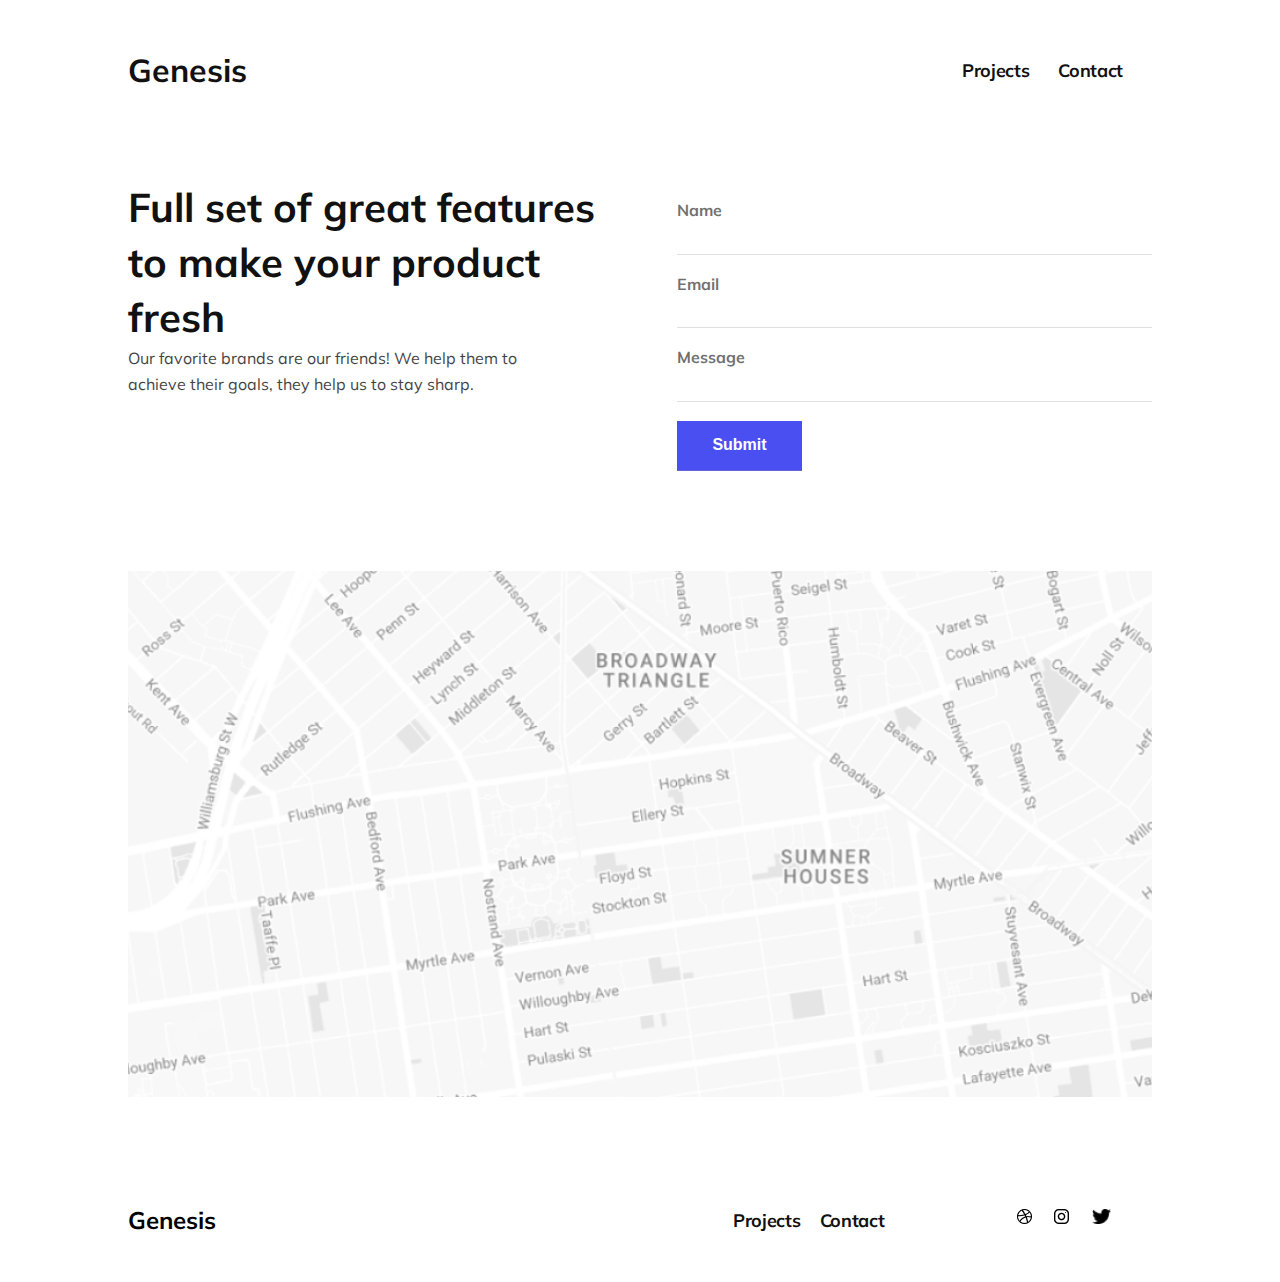
==== pages/contact.html @ 52e637a9 "color purple bug fixed" ====
<!DOCTYPE html>
<html lang="en">
  <head>
    <meta charset="UTF-8" />
    <meta http-equiv="X-UA-Compatible" content="IE=edge" />
    <meta name="viewport" content="width=device-width, initial-scale=1.0" />
    <link rel="stylesheet" href="../styles/style.css" />
    <link rel="preconnect" href="https://fonts.googleapis.com" />
    <link rel="preconnect" href="https://fonts.gstatic.com" crossorigin />
    <link href="https://fonts.googleapis.com/css2?family=Mulish:wght@400;700&display=swap" rel="stylesheet" />
    <title>Contact</title>
  </head>
  <body>
    <!-- HEADER -->
    <header>
      <!-- NAV -->
      <nav>
        <h1 class="logo"><a href="../index.html">Genesis</a></h1>
        <ul class="nav__list">
          <li class="nav__list-item"><a href="projects.html">Projects</a></li>
          <li class="nav__list-item"><a href="contact.html">Contact</a></li>
        </ul>
      </nav>

      <!-- HEADER CONTENT -->
      <div class="contact__header__content">
        <div class="contact__header__content-text">
          <h2>Full set of great features to make your product fresh</h2>
          <p>Our favorite brands are our friends! We help them to achieve their goals, they help us to stay sharp.</p>
        </div>
        <div class="contact__header__content-form">
          <form action="#">
            <label for="name">Name</label>
            <input type="text" id="name" name="name" required />
            <label for="email">Email</label>
            <input type="text" id="email" name="email" required />
            <label for="message">Message</label>
            <input type="text" id="message" name="message" required />
            <input type="submit" value="Submit" class="submit-btn" />
          </form>
        </div>
      </div>
    </header>
    <!-- MAIN -->
    <main class="contact__main__content">
      <img src="../images/contact-map.png" alt="Map" />
    </main>

    <!-- FOOTER -->
    <footer>
      <h2 class="footer__logo">Genesis</h2>
      <div class="footer__links">
        <div class="footer__links-pages">
          <a href="projects.html">Projects</a>
          <a href="contact.html">Contact</a>
        </div>
        <div class="footer__links-socials">
          <img src="../images/fotter-logo-ball.png" alt="Link to not sure what social that is" />
          <img src="../images/fotter-logo-insta.png" alt="Link to instagram" />
          <img src="../images/fotter-logo-twitter.png" alt="Link to twitter" />
        </div>
      </div>
    </footer>
  </body>
</html>
---- styles/style.css ----
body {
  max-width: 1300px;
  width: 80%;
  height: 100%;
  margin: 50px auto;
  font-family: "Mulish";
}

* {
  margin: 0;
  padding: 0;
  box-sizing: border-box;
}

nav {
  display: flex;
  justify-content: space-between;
  margin-bottom: 90px;
}
nav .logo a {
  text-decoration: none;
  color: #111111;
}

.nav__list {
  display: flex;
  list-style: none;
  align-self: center;
}
.nav__list-item {
  margin-right: 29px;
}
.nav__list a {
  text-decoration: none;
  font-style: normal;
  font-weight: bold;
  font-size: 18px;
  line-height: 23px;
  letter-spacing: -0.346154px;
  color: #111111;
  transition: all ease-in-out 0.1s;
}
.nav__list a:hover {
  color: #4a4ff2;
}

footer {
  width: 96%;
  height: 23px;
  display: flex;
  justify-content: space-between;
  align-items: center;
  margin-bottom: 48px;
  margin-top: 108px;
}
footer .footer__logo a {
  text-decoration: none;
  font-style: normal;
  font-weight: bold;
}
footer .footer__links {
  display: flex;
  justify-content: space-between;
  width: 378px;
}
footer .footer__links-pages {
  display: flex;
  justify-content: space-between;
  width: 40%;
}
footer .footer__links-pages a {
  text-decoration: none;
  font-style: normal;
  font-weight: bold;
  font-size: 18px;
  line-height: 23px;
  letter-spacing: -0.346154px;
  color: #111111;
}
footer .footer__links-socials {
  display: flex;
  justify-content: space-between;
  width: 25%;
}
footer .footer__links-socials img {
  height: 15px;
}

.home__header__content {
  margin-top: 96px;
  margin-bottom: 95px;
}
.home__header__content h2 {
  font-style: normal;
  font-weight: bold;
  font-size: 22px;
  line-height: 28px;
  letter-spacing: -0.423077px;
  color: #4a4ff2;
}
.home__header__content-flex {
  display: flex;
  justify-content: space-between;
}
.home__header__content-flex-text {
  font-style: normal;
  font-weight: bold;
  font-size: 40px;
  line-height: 60px;
  color: #111111;
  max-width: 640px;
  width: 100%;
  min-height: 100%;
}
.home__header__content-flex-purple {
  color: #4a4ff2;
}
.home__header__content-flex-quote {
  font-weight: normal;
  font-size: 18px;
  line-height: 23px;
  color: #111111;
  mix-blend-mode: normal;
  opacity: 0.6;
  align-self: flex-end;
  margin-right: 15px;
  position: relative;
}
.home__header__content-flex-quote::after {
  content: "";
  background: #111111;
  mix-blend-mode: normal;
  opacity: 0.5;
  position: absolute;
  bottom: 30px;
  left: 0;
  height: 2px;
  width: 15%;
}

.home__grid__container {
  display: grid;
  grid-template: repeat(32, 1fr)/repeat(9, 1fr);
  max-height: 1990px;
  width: 100vw;
  gap: 10px;
  margin-bottom: 91px;
}
.home__grid__container-item1 {
  grid-column: 1/4;
  grid-row: 1/7;
}
.home__grid__container-item2 {
  grid-column: 4/7;
  grid-row: 1/6;
}
.home__grid__container-item3 {
  grid-column: 7/10;
  grid-row: 1/10;
}
.home__grid__container-item4 {
  grid-column: 1/4;
  grid-row: 8/15;
}
.home__grid__container-item5 {
  grid-column: 4/7;
  grid-row: 7/13;
}
.home__grid__container-item6 {
  grid-column: 7/10;
  grid-row: 11/17;
}
.home__grid__container-item7 {
  grid-column: 1/4;
  grid-row: 16/23;
}
.home__grid__container-item8 {
  grid-column: 4/7;
  grid-row: 14/22;
}
.home__grid__container-item9 {
  grid-column: 7/10;
  grid-row: 18/25;
}
.home__grid__container-item10 {
  grid-column: 1/4;
  grid-row: 24/32;
}
.home__grid__container-item11 {
  grid-column: 4/7;
  grid-row: 23/32;
}
.home__grid__container-item12 {
  grid-column: 7/10;
  grid-row: 27/32;
}

.home__text__content {
  width: 95%;
  display: flex;
  justify-content: space-between;
  align-items: center;
  max-height: 105px;
  margin-bottom: 96px;
}
.home__text__content h3 {
  max-width: 630px;
  font-style: normal;
  font-weight: bold;
  font-size: 28px;
  line-height: 38px;
  color: #111111;
}
.home__text__content-items-cont {
  max-width: 449px;
  width: 350px;
  display: flex;
  justify-content: space-between;
  font-style: normal;
  font-weight: normal;
  font-size: 18px;
  line-height: 23px;
  color: #111111;
  mix-blend-mode: normal;
  opacity: 0.6;
}

.home__awards__grid {
  display: grid;
  grid-template: repeat(4, 100px)/repeat(7, 150px);
  border-top: 2px solid #d8d8d8;
  padding-top: 48px;
  border-bottom: 2px solid #d8d8d8;
}
.home__awards__grid h2 {
  font-style: normal;
  font-weight: bold;
  font-size: 22px;
  line-height: 28px;
  color: #111111;
}
.home__awards__grid h3 {
  font-style: normal;
  font-weight: bold;
  font-size: 18px;
  line-height: 23px;
  color: #111111;
}
.home__awards__grid h4 {
  font-style: normal;
  font-weight: normal;
  font-size: 16px;
  line-height: 20px;
  color: #111111;
}
.home__awards__grid p {
  font-style: normal;
  font-weight: normal;
  font-size: 16px;
  line-height: 26px;
  color: #111111;
  mix-blend-mode: normal;
  opacity: 0.6;
}

.home__design__grid {
  display: grid;
  grid-template: repeat(4, 100px)/repeat(7, 150px);
  padding-top: 48px;
  border-bottom: 2px solid #d8d8d8;
  margin-bottom: 100px;
}
.home__design__grid h2 {
  font-style: normal;
  font-weight: bold;
  font-size: 22px;
  line-height: 28px;
  color: #111111;
}
.home__design__grid h3 {
  font-style: normal;
  font-weight: bold;
  font-size: 18px;
  line-height: 23px;
  color: #111111;
}
.home__design__grid h4 {
  font-style: normal;
  font-weight: normal;
  font-size: 16px;
  line-height: 20px;
  color: #111111;
}
.home__design__grid p {
  font-style: normal;
  font-weight: normal;
  font-size: 16px;
  line-height: 26px;
  color: #111111;
  mix-blend-mode: normal;
  opacity: 0.6;
}
.home__design__grid .awards-item1 {
  grid-column: 1/3;
  grid-row: 1/1;
}
.home__design__grid .awards-item2 {
  grid-column: 4/4;
  grid-row: 1/1;
}
.home__design__grid .awards-item3 {
  grid-column: 6/6;
  grid-row: 1/1;
}
.home__design__grid .awards-item4 {
  grid-column: 8/8;
  grid-row: 1/1;
}
.home__design__grid .awards-item4 p {
  font-style: normal;
  font-weight: normal;
  font-size: 16px;
  line-height: 20px;
  text-align: right;
  color: #111111;
}
.home__design__grid .awards-item5 {
  grid-column: 4/4;
  grid-row: 3/3;
}
.home__design__grid .awards-item6 {
  grid-column: 6/6;
  grid-row: 3/3;
}
.home__design__grid .awards-item7 {
  grid-column: 8/8;
  grid-row: 3/3;
}

.projects__header__content {
  width: 100%;
  height: 420px;
  display: flex;
  justify-content: space-between;
  align-items: start;
  margin-bottom: 61px;
}
.projects__header__content-text {
  max-width: 630px;
  display: flex;
  flex-direction: column;
  justify-content: space-between;
}
.projects__header__content-text h2 {
  margin-top: 0;
  margin-bottom: 20px;
  max-width: 495px;
  font-style: normal;
  font-weight: bold;
  font-size: 40px;
  line-height: 55px;
  color: #111111;
}
.projects__header__content-text p {
  font-style: normal;
  font-weight: normal;
  font-size: 16px;
  line-height: 26px;
  color: #111111;
  mix-blend-mode: normal;
  opacity: 0.8;
}
.projects__header__content-list {
  display: flex;
  flex-direction: column;
  padding-top: 30px;
  padding-bottom: 30px;
  width: 100%;
  max-width: 335px;
}
.projects__header__content-list-item {
  display: flex;
  justify-content: space-between;
  align-items: center;
  border-bottom: 1px solid rgba(151, 151, 151, 0.3);
  height: 55px;
}
.projects__header__content .grey__item {
  font-style: normal;
  font-weight: bold;
  font-size: 18px;
  line-height: 23px;
  color: #111111;
  mix-blend-mode: normal;
  opacity: 0.5;
}
.projects__header__content .bold__item {
  font-style: normal;
  font-weight: bold;
  font-size: 18px;
  line-height: 23px;
  color: #111111;
}

.projects__main__content-big-img {
  width: 100%;
  margin-bottom: 45px;
}
.projects__main__content p {
  font-style: normal;
  font-weight: normal;
  font-size: 16px;
  line-height: 26px;
  color: #111111;
  mix-blend-mode: normal;
  opacity: 0.8;
  margin-bottom: 45px;
}
.projects__main__content .projects__img__container {
  display: flex;
  justify-content: space-between;
  margin-bottom: 100px;
}

.contact__header__content {
  display: flex;
  justify-content: space-between;
  width: 100%;
  margin-bottom: 100px;
}
.contact__header__content-text {
  max-width: 475px;
}
.contact__header__content-text h2 {
  font-style: normal;
  font-weight: bold;
  font-size: 40px;
  line-height: 55px;
  color: #111111;
  margin-top: 0;
}
.contact__header__content-text p {
  max-width: 440px;
  font-style: normal;
  font-weight: normal;
  font-size: 16px;
  line-height: 26px;
  color: #111111;
  mix-blend-mode: normal;
  opacity: 0.8;
}
.contact__header__content form {
  width: 475px;
  display: flex;
  flex-direction: column;
  justify-content: space-between;
  height: 291px;
  padding-top: 20px;
}
.contact__header__content form label {
  font-style: normal;
  font-weight: bold;
  font-size: 16px;
  line-height: 20px;
  color: #111111;
  mix-blend-mode: normal;
  opacity: 0.6;
}
.contact__header__content form input {
  outline: none;
  border: none;
  border-bottom: 1px solid rgba(151, 151, 151, 0.3);
}
.contact__header__content form .submit-btn {
  background: #4a4ff2;
  width: 125px;
  height: 50px;
  font-style: normal;
  font-weight: bold;
  font-size: 16px;
  line-height: 20px;
  text-align: center;
  color: #ffffff;
  transition: all ease-in-out 0.1s;
}
.contact__header__content form .submit-btn:hover {
  background-color: rgb(211, 219, 238);
  color: #4a4ff2;
}

.contact__main__content {
  margin-bottom: 99px;
}
.contact__main__content img {
  width: 100%;
}

/*# sourceMappingURL=style.css.map */
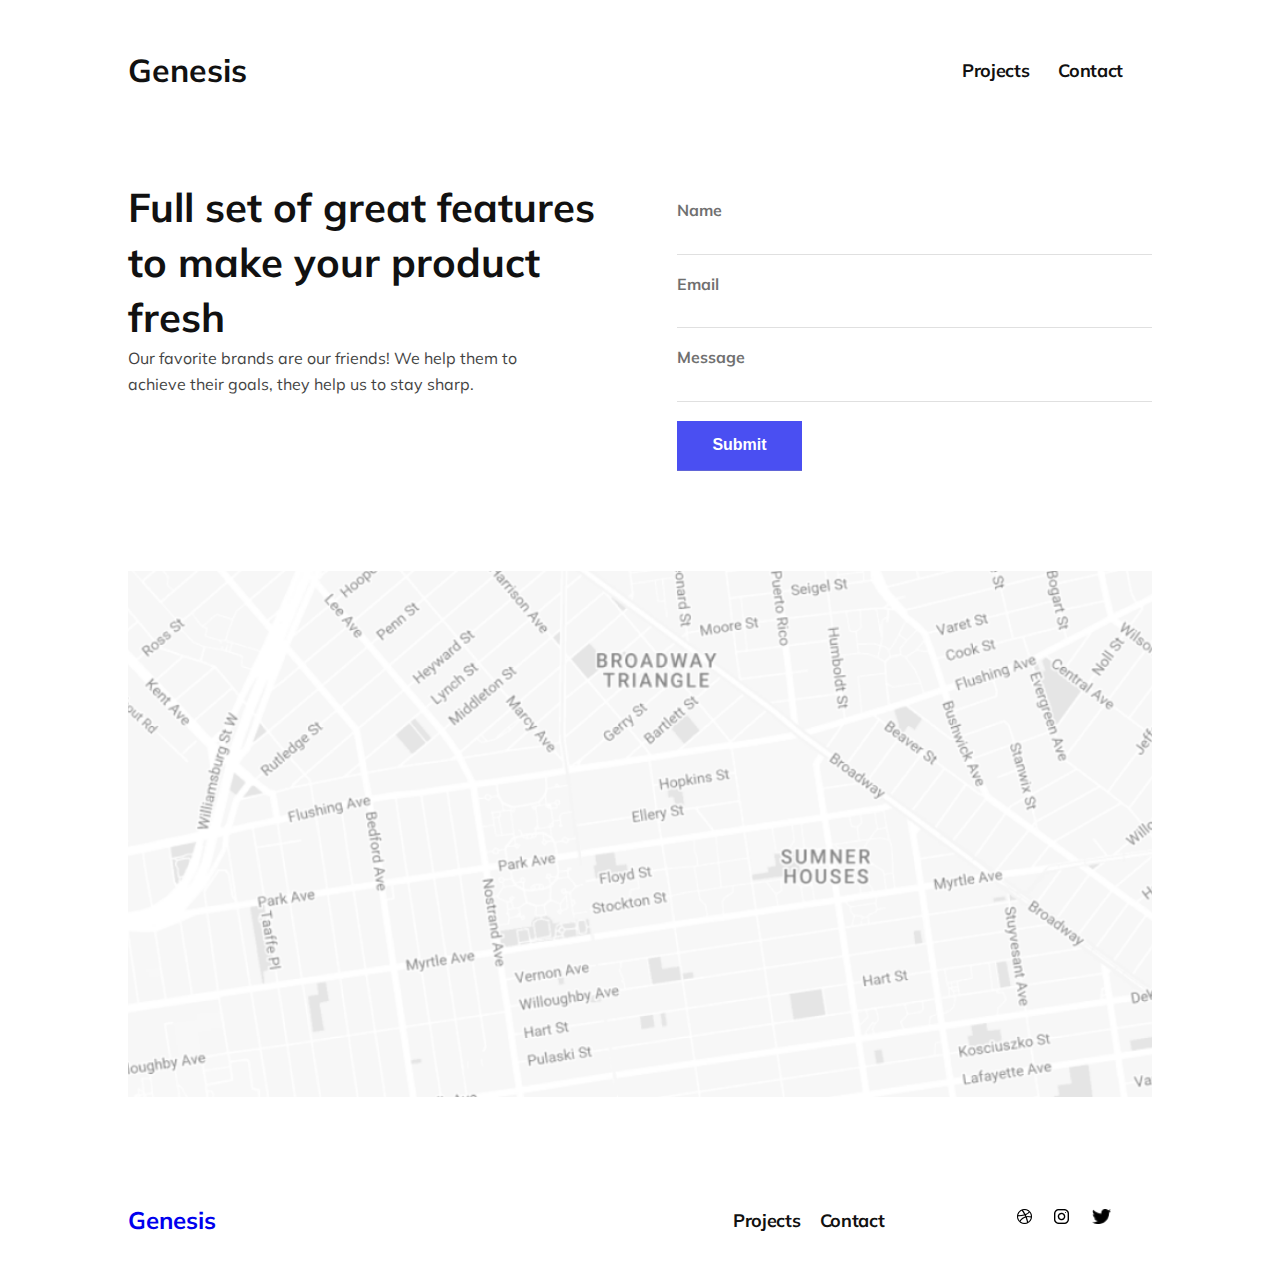
==== commit af5bddae: "contact footer logo fixed" ====
--- a/pages/contact.html
+++ b/pages/contact.html
@@ -48,7 +48,7 @@
 
     <!-- FOOTER -->
     <footer>
-      <h2 class="footer__logo">Genesis</h2>
+      <h2 class="footer__logo"><a href="../index.html">Genesis</a></h2>
       <div class="footer__links">
         <div class="footer__links-pages">
           <a href="projects.html">Projects</a>
--- a/styles/style.css
+++ b/styles/style.css
@@ -9,12 +9,17 @@
 * {
   margin: 0;
   padding: 0;
-  box-sizing: border-box;
+  -webkit-box-sizing: border-box;
+          box-sizing: border-box;
 }
 
 nav {
-  display: flex;
-  justify-content: space-between;
+  display: -webkit-box;
+  display: -ms-flexbox;
+  display: flex;
+  -webkit-box-pack: justify;
+      -ms-flex-pack: justify;
+          justify-content: space-between;
   margin-bottom: 90px;
 }
 nav .logo a {
@@ -23,9 +28,13 @@
 }
 
 .nav__list {
+  display: -webkit-box;
+  display: -ms-flexbox;
   display: flex;
   list-style: none;
-  align-self: center;
+  -ms-flex-item-align: center;
+      -ms-grid-row-align: center;
+      align-self: center;
 }
 .nav__list-item {
   margin-right: 29px;
@@ -38,6 +47,7 @@
   line-height: 23px;
   letter-spacing: -0.346154px;
   color: #111111;
+  -webkit-transition: all ease-in-out 0.1s;
   transition: all ease-in-out 0.1s;
 }
 .nav__list a:hover {
@@ -47,25 +57,37 @@
 footer {
   width: 96%;
   height: 23px;
-  display: flex;
-  justify-content: space-between;
-  align-items: center;
+  display: -webkit-box;
+  display: -ms-flexbox;
+  display: flex;
+  -webkit-box-pack: justify;
+      -ms-flex-pack: justify;
+          justify-content: space-between;
+  -webkit-box-align: center;
+      -ms-flex-align: center;
+          align-items: center;
   margin-bottom: 48px;
   margin-top: 108px;
 }
 footer .footer__logo a {
   text-decoration: none;
-  font-style: normal;
-  font-weight: bold;
 }
 footer .footer__links {
-  display: flex;
-  justify-content: space-between;
+  display: -webkit-box;
+  display: -ms-flexbox;
+  display: flex;
+  -webkit-box-pack: justify;
+      -ms-flex-pack: justify;
+          justify-content: space-between;
   width: 378px;
 }
 footer .footer__links-pages {
-  display: flex;
-  justify-content: space-between;
+  display: -webkit-box;
+  display: -ms-flexbox;
+  display: flex;
+  -webkit-box-pack: justify;
+      -ms-flex-pack: justify;
+          justify-content: space-between;
   width: 40%;
 }
 footer .footer__links-pages a {
@@ -78,8 +100,12 @@
   color: #111111;
 }
 footer .footer__links-socials {
-  display: flex;
-  justify-content: space-between;
+  display: -webkit-box;
+  display: -ms-flexbox;
+  display: flex;
+  -webkit-box-pack: justify;
+      -ms-flex-pack: justify;
+          justify-content: space-between;
   width: 25%;
 }
 footer .footer__links-socials img {
@@ -88,7 +114,7 @@
 
 .home__header__content {
   margin-top: 96px;
-  margin-bottom: 95px;
+  margin-bottom: 144px;
 }
 .home__header__content h2 {
   font-style: normal;
@@ -99,8 +125,12 @@
   color: #4a4ff2;
 }
 .home__header__content-flex {
-  display: flex;
-  justify-content: space-between;
+  display: -webkit-box;
+  display: -ms-flexbox;
+  display: flex;
+  -webkit-box-pack: justify;
+      -ms-flex-pack: justify;
+          justify-content: space-between;
 }
 .home__header__content-flex-text {
   font-style: normal;
@@ -109,8 +139,6 @@
   line-height: 60px;
   color: #111111;
   max-width: 640px;
-  width: 100%;
-  min-height: 100%;
 }
 .home__header__content-flex-purple {
   color: #4a4ff2;
@@ -122,7 +150,8 @@
   color: #111111;
   mix-blend-mode: normal;
   opacity: 0.6;
-  align-self: flex-end;
+  -ms-flex-item-align: end;
+      align-self: flex-end;
   margin-right: 15px;
   position: relative;
 }
@@ -139,67 +168,124 @@
 }
 
 .home__grid__container {
+  display: -ms-grid;
   display: grid;
-  grid-template: repeat(32, 1fr)/repeat(9, 1fr);
+  -ms-grid-rows: 1fr 20px 1fr 20px 1fr 20px 1fr 20px 1fr 20px 1fr 20px 1fr 20px 1fr 20px 1fr 20px 1fr 20px 1fr 20px 1fr 20px 1fr 20px 1fr 20px 1fr 20px 1fr 20px 1fr 20px 1fr 20px 1fr 20px 1fr 20px 1fr 20px 1fr 20px 1fr 20px 1fr 20px 1fr 20px 1fr 20px 1fr 20px 1fr 20px 1fr 20px 1fr 20px 1fr 20px 1fr;
+  -ms-grid-columns: 1fr 20px 1fr 20px 1fr 20px 1fr 20px 1fr 20px 1fr 20px 1fr 20px 1fr 20px 1fr;
+      grid-template: repeat(32, 1fr)/repeat(9, 1fr);
   max-height: 1990px;
-  width: 100vw;
-  gap: 10px;
+  width: 100%;
+  gap: 20px;
   margin-bottom: 91px;
 }
 .home__grid__container-item1 {
+  -ms-grid-column: 1;
+  -ms-grid-column-span: 3;
   grid-column: 1/4;
+  -ms-grid-row: 1;
+  -ms-grid-row-span: 6;
   grid-row: 1/7;
 }
 .home__grid__container-item2 {
+  -ms-grid-column: 4;
+  -ms-grid-column-span: 3;
   grid-column: 4/7;
+  -ms-grid-row: 1;
+  -ms-grid-row-span: 5;
   grid-row: 1/6;
 }
 .home__grid__container-item3 {
+  -ms-grid-column: 7;
+  -ms-grid-column-span: 3;
   grid-column: 7/10;
+  -ms-grid-row: 1;
+  -ms-grid-row-span: 9;
   grid-row: 1/10;
 }
 .home__grid__container-item4 {
+  -ms-grid-column: 1;
+  -ms-grid-column-span: 3;
   grid-column: 1/4;
+  -ms-grid-row: 8;
+  -ms-grid-row-span: 7;
   grid-row: 8/15;
 }
 .home__grid__container-item5 {
+  -ms-grid-column: 4;
+  -ms-grid-column-span: 3;
   grid-column: 4/7;
+  -ms-grid-row: 7;
+  -ms-grid-row-span: 6;
   grid-row: 7/13;
 }
 .home__grid__container-item6 {
+  -ms-grid-column: 7;
+  -ms-grid-column-span: 3;
   grid-column: 7/10;
+  -ms-grid-row: 11;
+  -ms-grid-row-span: 6;
   grid-row: 11/17;
 }
 .home__grid__container-item7 {
+  -ms-grid-column: 1;
+  -ms-grid-column-span: 3;
   grid-column: 1/4;
+  -ms-grid-row: 16;
+  -ms-grid-row-span: 7;
   grid-row: 16/23;
 }
 .home__grid__container-item8 {
+  -ms-grid-column: 4;
+  -ms-grid-column-span: 3;
   grid-column: 4/7;
+  -ms-grid-row: 14;
+  -ms-grid-row-span: 8;
   grid-row: 14/22;
 }
 .home__grid__container-item9 {
+  -ms-grid-column: 7;
+  -ms-grid-column-span: 3;
   grid-column: 7/10;
+  -ms-grid-row: 18;
+  -ms-grid-row-span: 7;
   grid-row: 18/25;
 }
 .home__grid__container-item10 {
+  -ms-grid-column: 1;
+  -ms-grid-column-span: 3;
   grid-column: 1/4;
+  -ms-grid-row: 24;
+  -ms-grid-row-span: 8;
   grid-row: 24/32;
 }
 .home__grid__container-item11 {
+  -ms-grid-column: 4;
+  -ms-grid-column-span: 3;
   grid-column: 4/7;
+  -ms-grid-row: 23;
+  -ms-grid-row-span: 9;
   grid-row: 23/32;
 }
 .home__grid__container-item12 {
+  -ms-grid-column: 7;
+  -ms-grid-column-span: 3;
   grid-column: 7/10;
+  -ms-grid-row: 27;
+  -ms-grid-row-span: 5;
   grid-row: 27/32;
 }
 
 .home__text__content {
   width: 95%;
-  display: flex;
-  justify-content: space-between;
-  align-items: center;
+  display: -webkit-box;
+  display: -ms-flexbox;
+  display: flex;
+  -webkit-box-pack: justify;
+      -ms-flex-pack: justify;
+          justify-content: space-between;
+  -webkit-box-align: center;
+      -ms-flex-align: center;
+          align-items: center;
   max-height: 105px;
   margin-bottom: 96px;
 }
@@ -214,8 +300,12 @@
 .home__text__content-items-cont {
   max-width: 449px;
   width: 350px;
-  display: flex;
-  justify-content: space-between;
+  display: -webkit-box;
+  display: -ms-flexbox;
+  display: flex;
+  -webkit-box-pack: justify;
+      -ms-flex-pack: justify;
+          justify-content: space-between;
   font-style: normal;
   font-weight: normal;
   font-size: 18px;
@@ -226,8 +316,11 @@
 }
 
 .home__awards__grid {
+  display: -ms-grid;
   display: grid;
-  grid-template: repeat(4, 100px)/repeat(7, 150px);
+  -ms-grid-rows: (100px)[4];
+  -ms-grid-columns: (150px)[7];
+      grid-template: repeat(4, 100px)/repeat(7, 150px);
   border-top: 2px solid #d8d8d8;
   padding-top: 48px;
   border-bottom: 2px solid #d8d8d8;
@@ -264,11 +357,14 @@
 }
 
 .home__design__grid {
+  display: -ms-grid;
   display: grid;
-  grid-template: repeat(4, 100px)/repeat(7, 150px);
+  -ms-grid-rows: (100px)[4];
+  -ms-grid-columns: (150px)[7];
+      grid-template: repeat(4, 100px)/repeat(7, 150px);
   padding-top: 48px;
   border-bottom: 2px solid #d8d8d8;
-  margin-bottom: 100px;
+  margin-bottom: 114px;
 }
 .home__design__grid h2 {
   font-style: normal;
@@ -301,19 +397,28 @@
   opacity: 0.6;
 }
 .home__design__grid .awards-item1 {
+  -ms-grid-column: 1;
+  -ms-grid-column-span: 2;
   grid-column: 1/3;
+  -ms-grid-row: 1;
   grid-row: 1/1;
 }
 .home__design__grid .awards-item2 {
+  -ms-grid-column: 4;
   grid-column: 4/4;
+  -ms-grid-row: 1;
   grid-row: 1/1;
 }
 .home__design__grid .awards-item3 {
+  -ms-grid-column: 6;
   grid-column: 6/6;
+  -ms-grid-row: 1;
   grid-row: 1/1;
 }
 .home__design__grid .awards-item4 {
+  -ms-grid-column: 8;
   grid-column: 8/8;
+  -ms-grid-row: 1;
   grid-row: 1/1;
 }
 .home__design__grid .awards-item4 p {
@@ -325,31 +430,50 @@
   color: #111111;
 }
 .home__design__grid .awards-item5 {
+  -ms-grid-column: 4;
   grid-column: 4/4;
+  -ms-grid-row: 3;
   grid-row: 3/3;
 }
 .home__design__grid .awards-item6 {
+  -ms-grid-column: 6;
   grid-column: 6/6;
+  -ms-grid-row: 3;
   grid-row: 3/3;
 }
 .home__design__grid .awards-item7 {
+  -ms-grid-column: 8;
   grid-column: 8/8;
+  -ms-grid-row: 3;
   grid-row: 3/3;
 }
 
 .projects__header__content {
   width: 100%;
   height: 420px;
-  display: flex;
-  justify-content: space-between;
-  align-items: start;
+  display: -webkit-box;
+  display: -ms-flexbox;
+  display: flex;
+  -webkit-box-pack: justify;
+      -ms-flex-pack: justify;
+          justify-content: space-between;
+  -webkit-box-align: start;
+      -ms-flex-align: start;
+          align-items: start;
   margin-bottom: 61px;
 }
 .projects__header__content-text {
   max-width: 630px;
-  display: flex;
-  flex-direction: column;
-  justify-content: space-between;
+  display: -webkit-box;
+  display: -ms-flexbox;
+  display: flex;
+  -webkit-box-orient: vertical;
+  -webkit-box-direction: normal;
+      -ms-flex-direction: column;
+          flex-direction: column;
+  -webkit-box-pack: justify;
+      -ms-flex-pack: justify;
+          justify-content: space-between;
 }
 .projects__header__content-text h2 {
   margin-top: 0;
@@ -371,17 +495,28 @@
   opacity: 0.8;
 }
 .projects__header__content-list {
-  display: flex;
-  flex-direction: column;
+  display: -webkit-box;
+  display: -ms-flexbox;
+  display: flex;
+  -webkit-box-orient: vertical;
+  -webkit-box-direction: normal;
+      -ms-flex-direction: column;
+          flex-direction: column;
   padding-top: 30px;
   padding-bottom: 30px;
   width: 100%;
   max-width: 335px;
 }
 .projects__header__content-list-item {
-  display: flex;
-  justify-content: space-between;
-  align-items: center;
+  display: -webkit-box;
+  display: -ms-flexbox;
+  display: flex;
+  -webkit-box-pack: justify;
+      -ms-flex-pack: justify;
+          justify-content: space-between;
+  -webkit-box-align: center;
+      -ms-flex-align: center;
+          align-items: center;
   border-bottom: 1px solid rgba(151, 151, 151, 0.3);
   height: 55px;
 }
@@ -417,14 +552,22 @@
   margin-bottom: 45px;
 }
 .projects__main__content .projects__img__container {
-  display: flex;
-  justify-content: space-between;
+  display: -webkit-box;
+  display: -ms-flexbox;
+  display: flex;
+  -webkit-box-pack: justify;
+      -ms-flex-pack: justify;
+          justify-content: space-between;
   margin-bottom: 100px;
 }
 
 .contact__header__content {
-  display: flex;
-  justify-content: space-between;
+  display: -webkit-box;
+  display: -ms-flexbox;
+  display: flex;
+  -webkit-box-pack: justify;
+      -ms-flex-pack: justify;
+          justify-content: space-between;
   width: 100%;
   margin-bottom: 100px;
 }
@@ -451,9 +594,16 @@
 }
 .contact__header__content form {
   width: 475px;
-  display: flex;
-  flex-direction: column;
-  justify-content: space-between;
+  display: -webkit-box;
+  display: -ms-flexbox;
+  display: flex;
+  -webkit-box-orient: vertical;
+  -webkit-box-direction: normal;
+      -ms-flex-direction: column;
+          flex-direction: column;
+  -webkit-box-pack: justify;
+      -ms-flex-pack: justify;
+          justify-content: space-between;
   height: 291px;
   padding-top: 20px;
 }
@@ -481,6 +631,7 @@
   line-height: 20px;
   text-align: center;
   color: #ffffff;
+  -webkit-transition: all ease-in-out 0.1s;
   transition: all ease-in-out 0.1s;
 }
 .contact__header__content form .submit-btn:hover {
@@ -493,6 +644,4 @@
 }
 .contact__main__content img {
   width: 100%;
-}
-
-/*# sourceMappingURL=style.css.map */
+}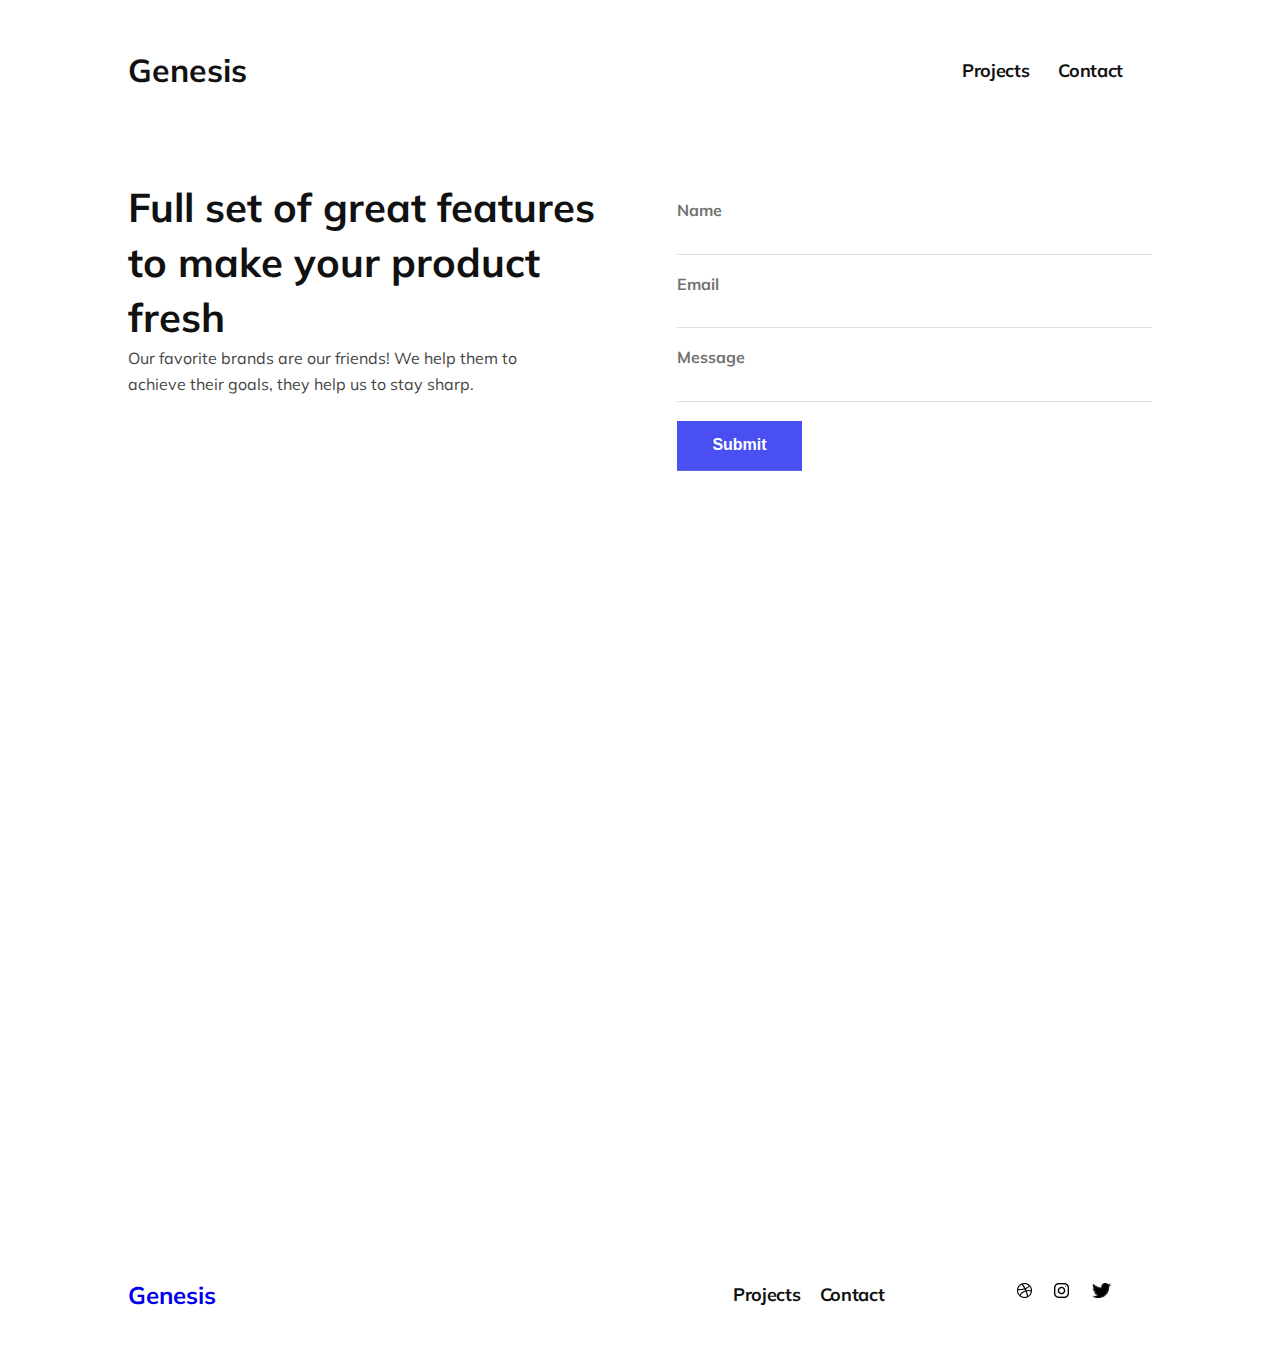
==== commit 18d09b9a: "contact.html added live maps" ====
--- a/pages/contact.html
+++ b/pages/contact.html
@@ -1,65 +1,71 @@
 <!DOCTYPE html>
 <html lang="en">
-  <head>
-    <meta charset="UTF-8" />
-    <meta http-equiv="X-UA-Compatible" content="IE=edge" />
-    <meta name="viewport" content="width=device-width, initial-scale=1.0" />
-    <link rel="stylesheet" href="../styles/style.css" />
-    <link rel="preconnect" href="https://fonts.googleapis.com" />
-    <link rel="preconnect" href="https://fonts.gstatic.com" crossorigin />
-    <link href="https://fonts.googleapis.com/css2?family=Mulish:wght@400;700&display=swap" rel="stylesheet" />
-    <title>Contact</title>
-  </head>
-  <body>
-    <!-- HEADER -->
-    <header>
-      <!-- NAV -->
-      <nav>
-        <h1 class="logo"><a href="../index.html">Genesis</a></h1>
-        <ul class="nav__list">
-          <li class="nav__list-item"><a href="projects.html">Projects</a></li>
-          <li class="nav__list-item"><a href="contact.html">Contact</a></li>
-        </ul>
-      </nav>
 
-      <!-- HEADER CONTENT -->
-      <div class="contact__header__content">
-        <div class="contact__header__content-text">
-          <h2>Full set of great features to make your product fresh</h2>
-          <p>Our favorite brands are our friends! We help them to achieve their goals, they help us to stay sharp.</p>
-        </div>
-        <div class="contact__header__content-form">
-          <form action="#">
-            <label for="name">Name</label>
-            <input type="text" id="name" name="name" required />
-            <label for="email">Email</label>
-            <input type="text" id="email" name="email" required />
-            <label for="message">Message</label>
-            <input type="text" id="message" name="message" required />
-            <input type="submit" value="Submit" class="submit-btn" />
-          </form>
-        </div>
+<head>
+  <meta charset="UTF-8" />
+  <meta http-equiv="X-UA-Compatible" content="IE=edge" />
+  <meta name="viewport" content="width=device-width, initial-scale=1.0" />
+  <link rel="stylesheet" href="../styles/style.css" />
+  <link rel="preconnect" href="https://fonts.googleapis.com" />
+  <link rel="preconnect" href="https://fonts.gstatic.com" crossorigin />
+  <link href="https://fonts.googleapis.com/css2?family=Mulish:wght@400;700&display=swap" rel="stylesheet" />
+  <title>Contact</title>
+</head>
+
+<body>
+  <!-- HEADER -->
+  <header>
+    <!-- NAV -->
+    <nav>
+      <h1 class="logo"><a href="../index.html">Genesis</a></h1>
+      <ul class="nav__list">
+        <li class="nav__list-item"><a href="projects.html">Projects</a></li>
+        <li class="nav__list-item"><a href="contact.html">Contact</a></li>
+      </ul>
+    </nav>
+
+    <!-- HEADER CONTENT -->
+    <div class="contact__header__content">
+      <div class="contact__header__content-text">
+        <h2>Full set of great features to make your product fresh</h2>
+        <p>Our favorite brands are our friends! We help them to achieve their goals, they help us to stay sharp.</p>
       </div>
-    </header>
-    <!-- MAIN -->
-    <main class="contact__main__content">
-      <img src="../images/contact-map.png" alt="Map" />
-    </main>
+      <div class="contact__header__content-form">
+        <form action="#">
+          <label for="name">Name</label>
+          <input type="text" id="name" name="name" required />
+          <label for="email">Email</label>
+          <input type="text" id="email" name="email" required />
+          <label for="message">Message</label>
+          <input type="text" id="message" name="message" required />
+          <input type="submit" value="Submit" class="submit-btn" />
+        </form>
+      </div>
+    </div>
+  </header>
+  <!-- MAIN -->
+  <main class="contact__main__map">
+    <iframe
+      src="https://www.google.com/maps/embed?pb=!1m18!1m12!1m3!1d2231.7902377325595!2d12.756210575656043!3d55.9876633738784!2m3!1f0!2f0!3f0!3m2!1i1024!2i768!4f13.1!3m3!1m2!1s0x465234a901be67fb%3A0x6f20292517f7837f!2sSundsg%C3%A5rdens%20Folkh%C3%B6gskola!5e0!3m2!1str!2sse!4v1727894701842!5m2!1str!2sse"
+      width="800" height="600" style="border:0;" allowfullscreen="" loading="lazy"
+      referrerpolicy="no-referrer-when-downgrade"></iframe>
+  </main>
 
-    <!-- FOOTER -->
-    <footer>
-      <h2 class="footer__logo"><a href="../index.html">Genesis</a></h2>
-      <div class="footer__links">
-        <div class="footer__links-pages">
-          <a href="projects.html">Projects</a>
-          <a href="contact.html">Contact</a>
-        </div>
-        <div class="footer__links-socials">
-          <img src="../images/fotter-logo-ball.png" alt="Link to not sure what social that is" />
-          <img src="../images/fotter-logo-insta.png" alt="Link to instagram" />
-          <img src="../images/fotter-logo-twitter.png" alt="Link to twitter" />
-        </div>
+  <!-- FOOTER -->
+  <footer>
+    <h2 class="footer__logo"><a href="../index.html">Genesis</a></h2>
+    <div class="footer__links">
+      <div class="footer__links-pages">
+        <a href="projects.html">Projects</a>
+        <a href="contact.html">Contact</a>
       </div>
-    </footer>
-  </body>
-</html>
+      <div class="footer__links-socials">
+        <img src="../images/fotter-logo-ball.png" alt="Link to not sure what social that is" />
+        <img src="../images/fotter-logo-insta.png" alt="Link to instagram" />
+        <img src="../images/fotter-logo-twitter.png" alt="Link to twitter" />
+      </div>
+    </div>
+  </footer>
+</body>
+
+</html>--- a/styles/style.css
+++ b/styles/style.css
@@ -637,11 +637,4 @@
 .contact__header__content form .submit-btn:hover {
   background-color: rgb(211, 219, 238);
   color: #4a4ff2;
-}
-
-.contact__main__content {
-  margin-bottom: 99px;
-}
-.contact__main__content img {
-  width: 100%;
 }